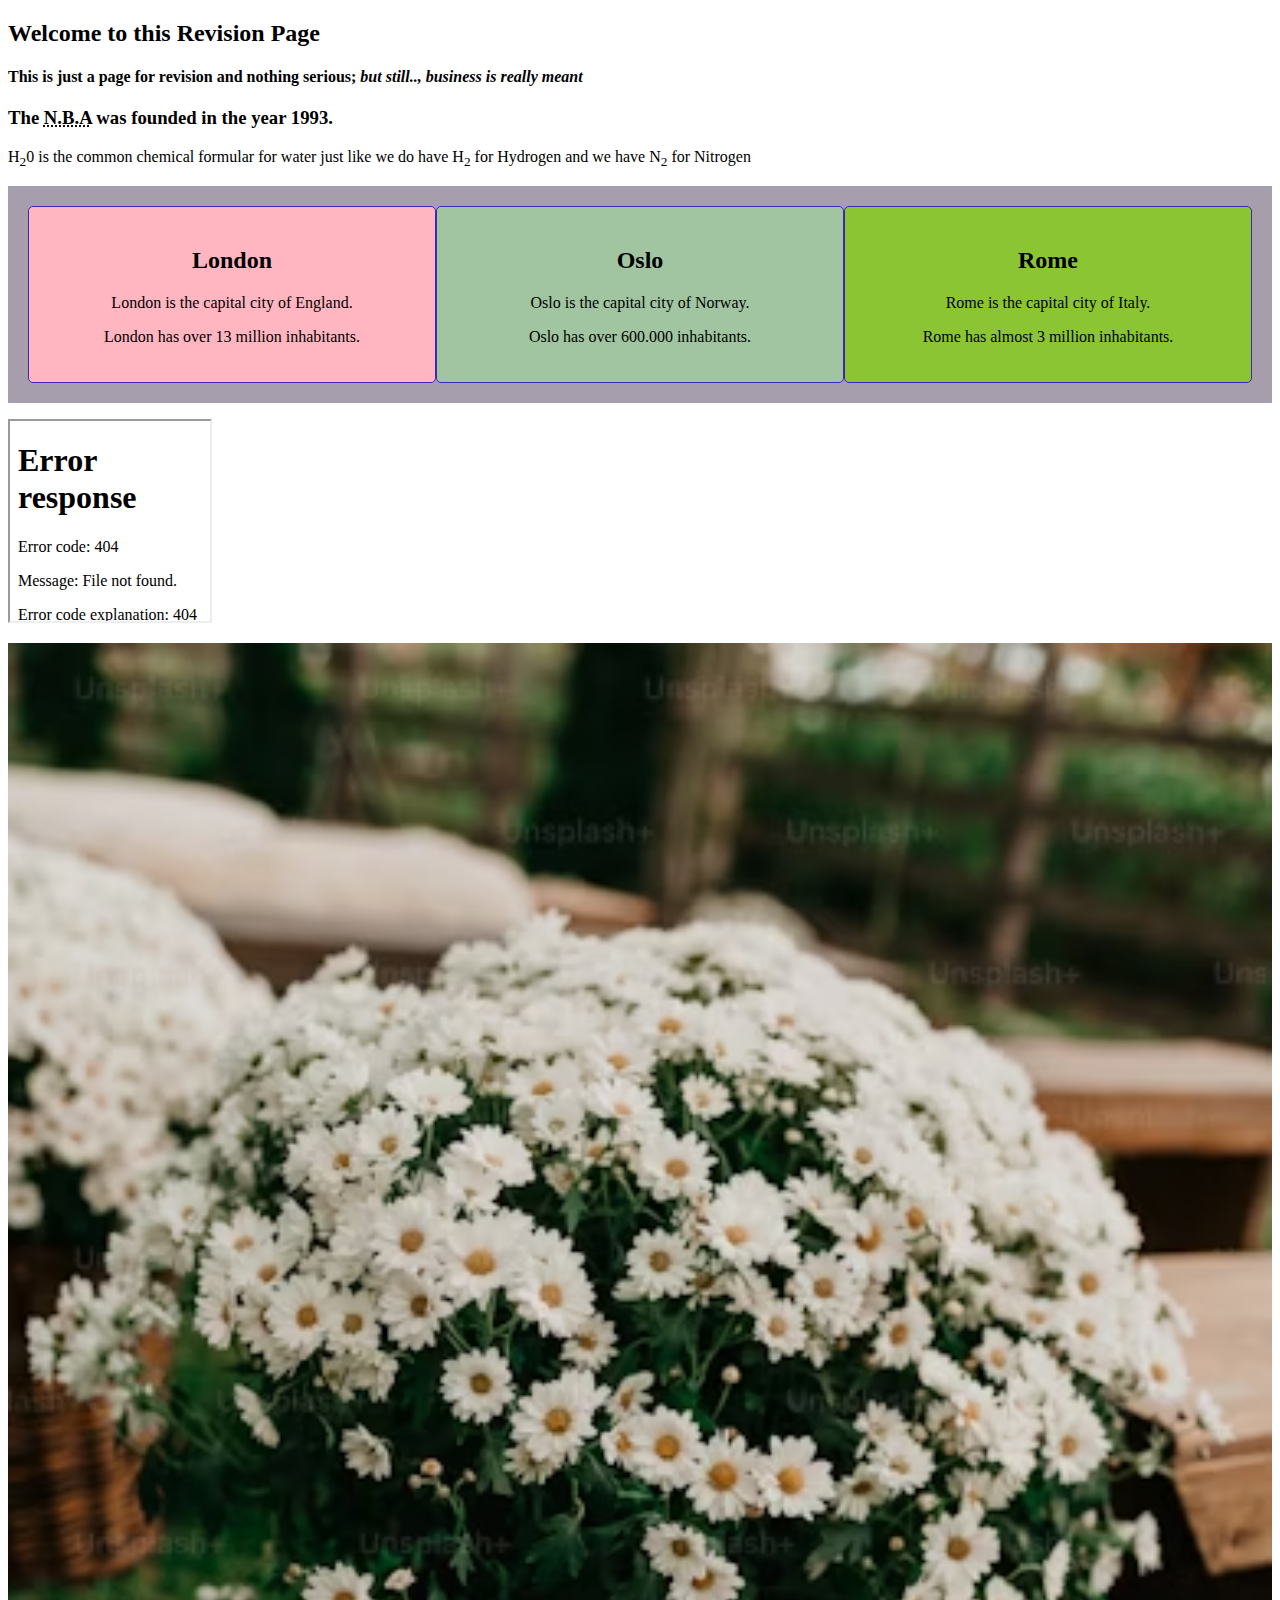
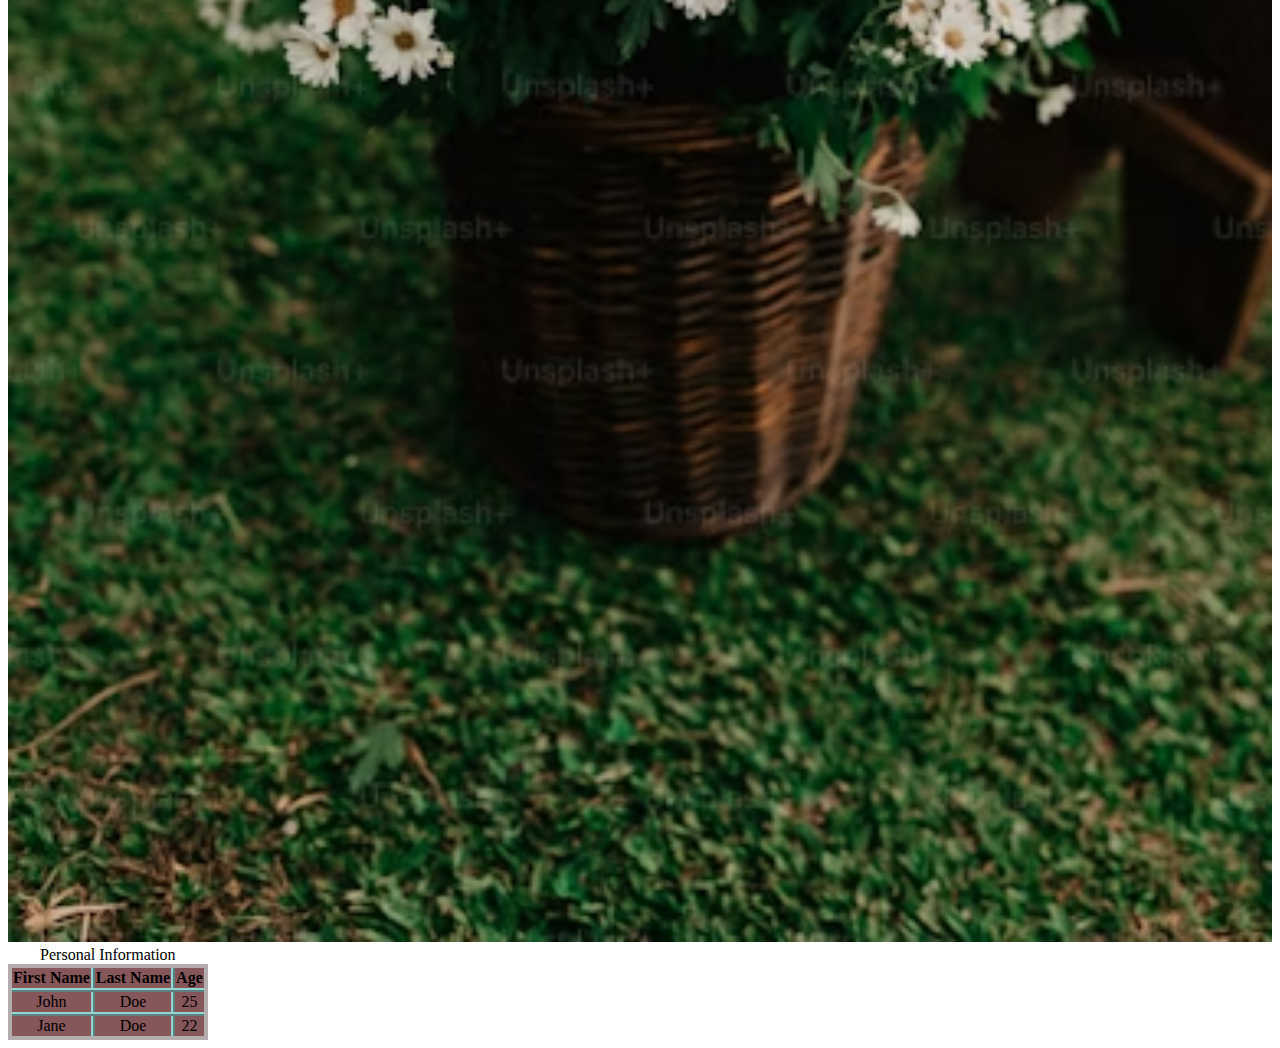
==== HTML REVISION.html @ 390d76d9 "Just skimming through js" ====
<!DOCTYPE html>
<html lang="en">
<head>
    <!-- <meta charset="UTF-8"> -->
    <!-- <meta name="viewport" content="width=device-width, initial-scale=1.0"> -->
    <title>Revision Page</title>
    <!-- We've successfully tested this favicon already -->
    <link rel="icon" type="image/x-icon" href="images/favicon.ico">
    <style>
        table, th, td {
            border: 4px solid rgb(178, 172, 172);
            border-collapse: collapse;
         
            }
        th, td {
            padding: 1px;
            text-align: center;
            background-color: rgb(133, 86, 90);
            border-style: ridge;
            border-top-left-radius: 2px;
            border-color: #96D4D4;}
    </style>
    <link rel="stylesheet" href="styles.css">
    <script defer src="index.js" ></script>
</head>
<body>
<h2>Welcome to this Revision Page</h2>
<h4><p>This is just a page for revision and nothing serious; <i>but still.., business is really meant</i> </p></h4>
<!-- Abbreviations in HTML -->
 <P><h3>The <abbr title="Nigerian Bar Association">N.B.A</abbr> was founded in the year 1993.</h3></P>
 <!-- Subtexts in HTML -->
<P>
    <div>H<sub>2</sub>0 is the common chemical formular for water  just like we do have H<sub>2</sub> for Hydrogen and we have N<sub>2</sub> for Nitrogen</div>
</P>
<!-- Tables in HTML -->
<table>
    <caption>Personal Information</caption>
     <tr>
         <th>First Name</th>
         <th>Last Name</th>
         <th>Age</th>
     </tr>
     <tr>
         <td>John</td>
         <td>Doe</td>
         <td>25</td>
     </tr>
     <tr>
         <td>Jane</td>
         <td>Doe</td>
         <td>22</td>
     </tr>
     <div class="mycontainer">
     <div class="container-1">
        <h2>London</h2>
        <p>London is the capital city of England.</p>
        <p>London has over 13 million inhabitants.</p>
      </div>

      <div class="container-2">
        <h2>Oslo</h2>
        <p>Oslo is the capital city of Norway.</p>
        <p>Oslo has over 600.000 inhabitants.</p>
      </div>
      <div class="container-3">
        <h2>Rome</h2>
        <p>Rome is the capital city of Italy.</p>
        <p>Rome has almost 3 million inhabitants.</p>
      </div>
    </div>
    <p>
        <iframe src="chelseafc.html"title="The Chelsea fc Official Page" height="200px" width="200px" ></iframe>
    </p>
    <div>
        <img src="./flower_bouquet.avif" style="width:100%;">
    </div>

    
</body>
</html>
---- styles.css ----
.mycontainer {
    display: flex;
    justify-content: space-between;
    background-color: rgb(166, 158, 173);
    padding: 20px;
}
.container-1 {
    flex: 1;
    background-color:lightpink;
    padding: 20px;
    text-align: center;
    border: 1px solid #3f27b6;
    border-radius: 5px;
}
.container-2 {
    flex: 1;
    background-color: rgb(161, 197, 161);
    padding: 20px;
    text-align: center;
    border: 1px solid #3f27b6;
    border-radius: 5px;
}
.container-3 {
    flex: 1;
    background-color: rgb(139, 197, 51);
    padding: 20px;
    text-align: center;
    border: 1px solid #3f27b6;
    border-radius: 5px;
}
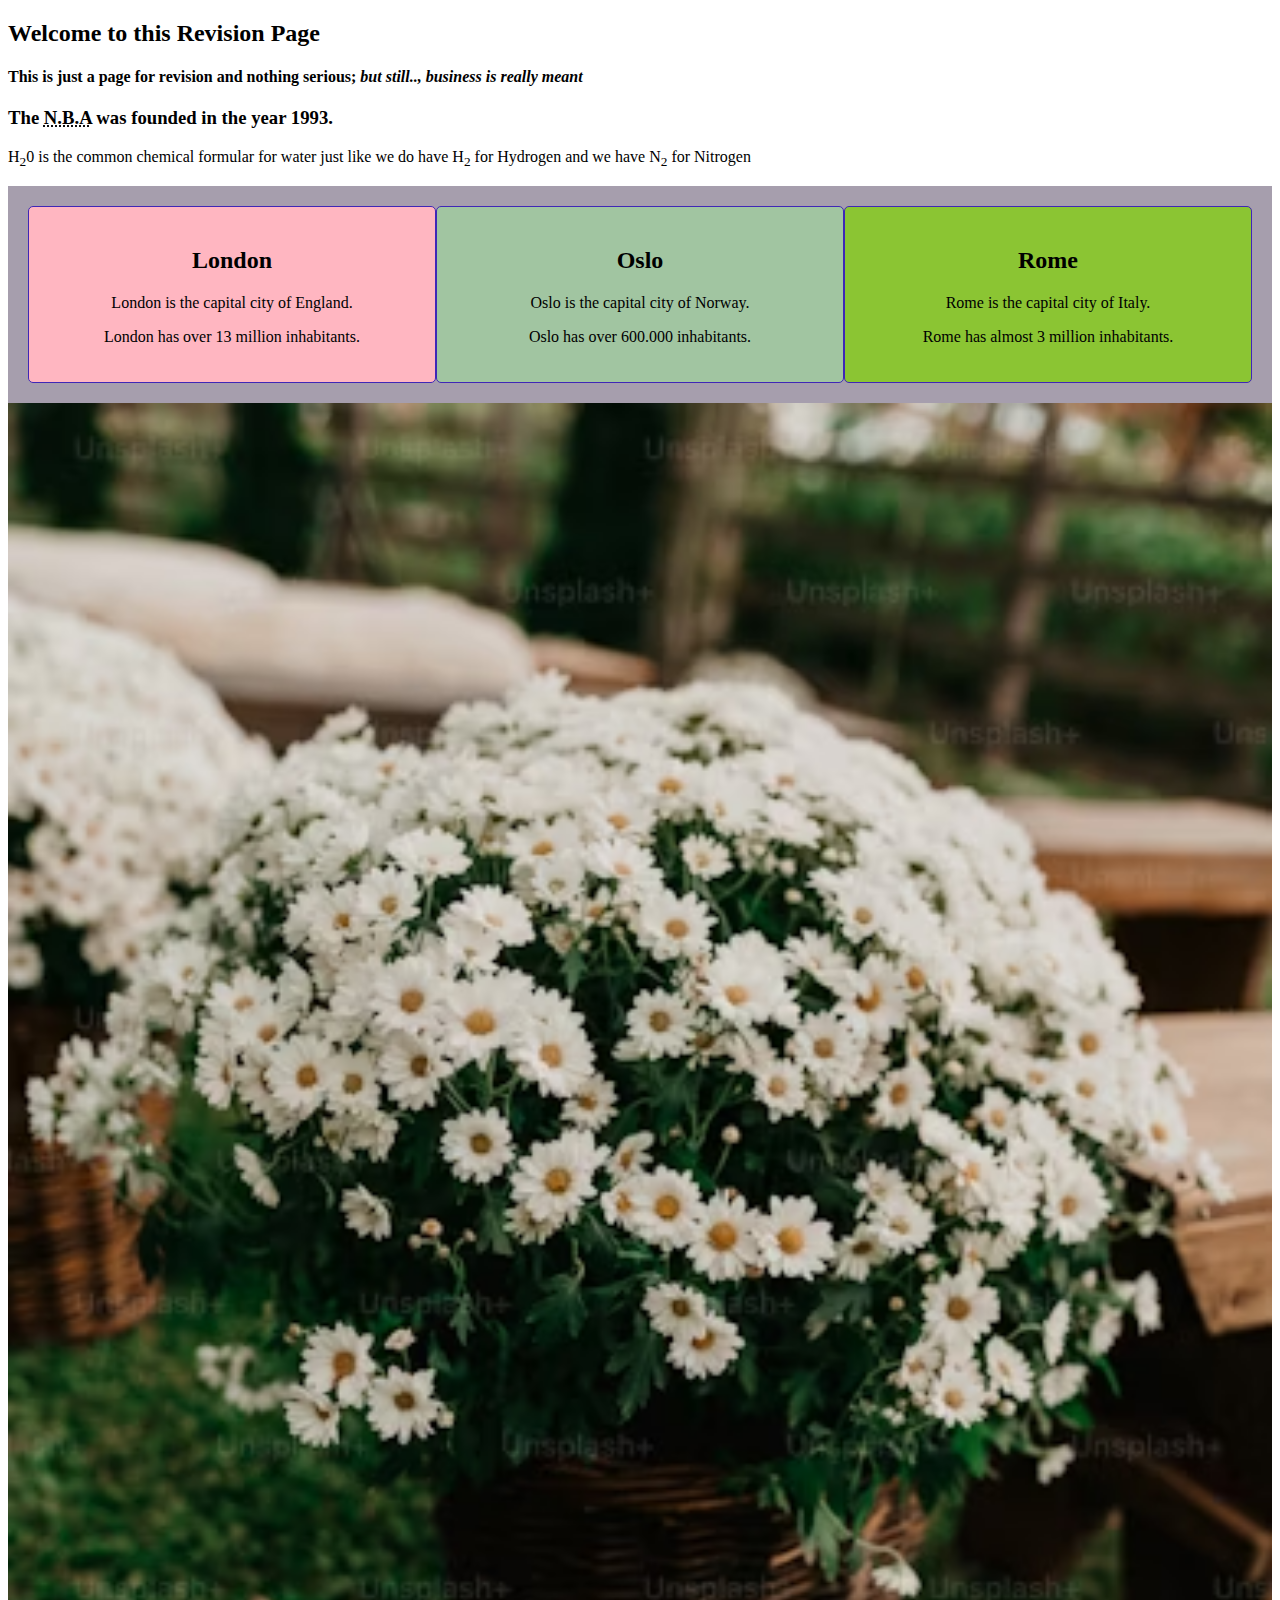
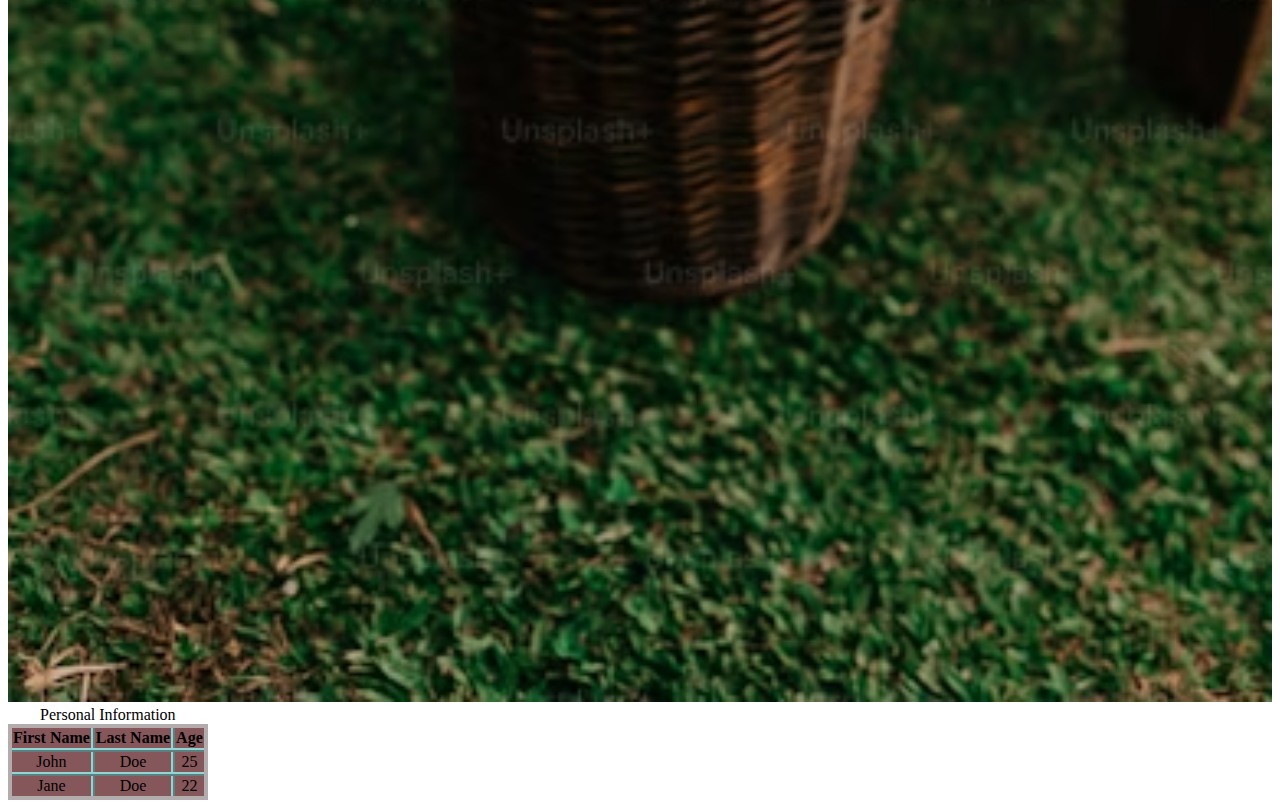
==== commit ae1412d3: "javascript day 7" ====
--- a/HTML REVISION.html
+++ b/HTML REVISION.html
@@ -68,9 +68,9 @@
         <p>Rome has almost 3 million inhabitants.</p>
       </div>
     </div>
-    <p>
+    <!-- <p>
         <iframe src="chelseafc.html"title="The Chelsea fc Official Page" height="200px" width="200px" ></iframe>
-    </p>
+    </p> -->
     <div>
         <img src="./flower_bouquet.avif" style="width:100%;">
     </div>
